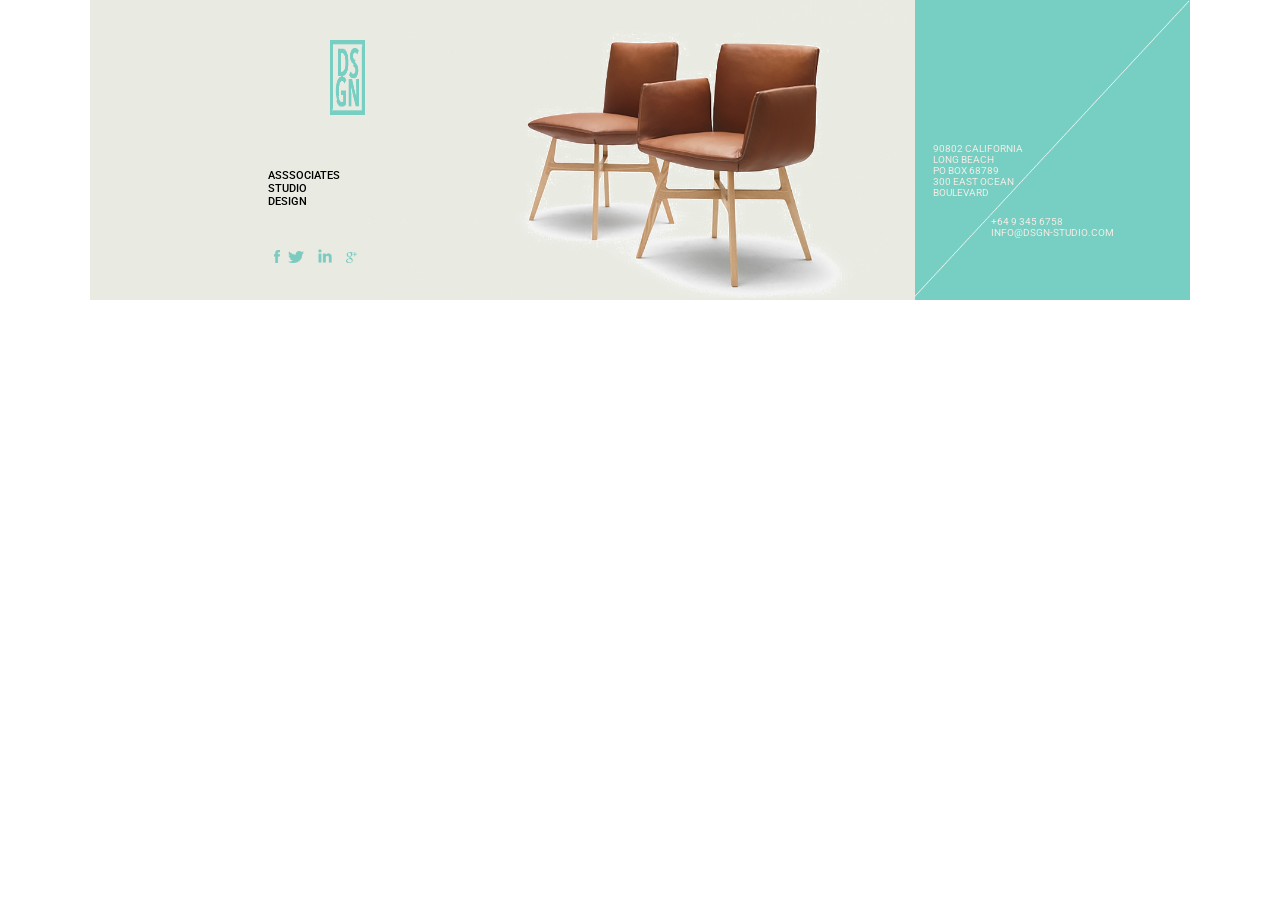
==== index.html @ 315b16b5 "basic styles, colors, header" ====
<!DOCTYPE html>
<html lang="pl-PL">

<head>
	<meta charset="UTF-8">
	<meta name="viewport" content="width=device-width, initial-scale=1.0">
	<title>DSGN Site</title>
	<link rel="stylesheet" href="./css/styles.css">
	<link href="https://maxcdn.bootstrapcdn.com/font-awesome/4.7.0/css/font-awesome.min.css" rel="stylesheet" integrity="sha384-wvfXpqpZZVQGK6TAh5PVlGOfQNHSoD2xbE+QkPxCAFlNEevoEH3Sl0sibVcOQVnN" crossorigin="anonymous">
	<link href="https://fonts.googleapis.com/css?family=Roboto:400,400i,900" rel="stylesheet">
	<link href="https://fonts.googleapis.com/css?family=Special+Elite" rel="stylesheet">
	<link rel="shortcut icon" href="./favicon.ico" type="image/x-icon">
	<link rel="icon" href="./favicon.ico" type="image/x-icon">
	<script src="https://code.jquery.com/jquery-3.2.1.js" integrity="sha256-DZAnKJ/6XZ9si04Hgrsxu/8s717jcIzLy3oi35EouyE=" crossorigin="anonymous"></script>
	<script src="./js/app.js"></script>
</head>

<body>
	<div class="flex-container">
		<header>
			<div class="flex-container">
				<div class="header-left">
					<div class="header-logo"><img src="./images/logo_dsgn1.jpg" alt="DSGN"> </div>
						<div class="header-sign">
							<ul>
								<li>ASSSOCIATES</li>
								<li>STUDIO</li>
								<li>DESIGN</li>
							</ul>
						</div>
						<div class="header-social">
							<ul>
								<li><a href="#"><img src="./images/facebook.png" alt=""></a></li>
								<li><a href="#"><img src="./images/twitter.png" alt=""></a></li>
								<li><a href="#"><img src="./images/linked.png" alt=""></a></li>
								<li><a href="#"><img src="./images/gicon.png" alt=""></a></li>
							</ul>
						</div>
					</div>
					<div class="header-center">

					</div>
					<div class="header-right">
						<div class="right-up">

						</div>
						<div class="right-center">
							<p>90802 CALIFORNIA</p>
							<p>LONG BEACH</p>
							<p>PO BOX 68789</p>
							<p>300 EAST OCEAN</p>
							<p>BOULEVARD</p>
						</div>
						<div class="right-down">
							<p>+64 9 345 6758</p>
							<p>INFO@DSGN-STUDIO.COM</p>
						</div>
					</div>
				</div>
		</header>
		<section>
			<div class="flex-container">
			</div>
		</section>
		<footer>
			<div class="flex-container">
			</div>
		</footer>
		</div>
</body>

</html>
---- css/styles.css ----
/* line 3, scss/styles.scss */
* {
  -webkit-box-sizing: border-box;
  box-sizing: border-box;
  margin: 0;
  padding: 0; }

/* line 19, scss/styles.scss */
body {
  width: 1200px;
  margin: 0 auto;
  padding-left: 50px;
  padding-right: 50px;
  font-family: 'Roboto', sans-serif;
  height: 100%; }

/* line 28, scss/styles.scss */
.flex-container {
  display: flex;
  flex-direction: column;
  flex-wrap: wrap;
  justify-content: center;
  width: 100%;
  height: 100%; }

/* line 38, scss/styles.scss */
header {
  width: 100%;
  height: 300px;
  position: relative;
  margin-left: auto;
  margin-right: auto;
  overflow: hidden;
  z-index: 0; }
  /* line 47, scss/styles.scss */
  header .flex-container {
    display: flex;
    flex-direction: row;
    flex-wrap: wrap;
    justify-content: center;
    width: 100%;
    height: 100%; }
    /* line 55, scss/styles.scss */
    header .flex-container .header-left {
      background-color: #e9eae2;
      flex: 1 0 0;
      display: flex;
      flex-direction: column;
      flex-wrap: wrap;
      align-items: flex-end;
      justify-content: flex-start; }
      /* line 64, scss/styles.scss */
      header .flex-container .header-left .header-logo {
        display: flex;
        justify-content: flex-end;
        margin-top: 40px;
        margin-bottom: 5px; }
        /* line 70, scss/styles.scss */
        header .flex-container .header-left .header-logo img {
          width: 60%;
          height: 60%; }
      /* line 76, scss/styles.scss */
      header .flex-container .header-left .header-sign {
        font-size: 11px;
        font-weight: 500;
        margin-bottom: 40px;
        margin-right: 25px; }
        /* line 82, scss/styles.scss */
        header .flex-container .header-left .header-sign ul {
          list-style: none;
          display: inline-block; }
      /* line 89, scss/styles.scss */
      header .flex-container .header-left .header-social img {
        width: 60%; }
      /* line 93, scss/styles.scss */
      header .flex-container .header-left .header-social li,
      header .flex-container .header-left .header-social ul {
        list-style: none;
        display: inline-block; }
    /* line 101, scss/styles.scss */
    header .flex-container .header-center {
      background-color: #e9eae2;
      flex: 2 0 0;
      background-image: url("../images/img_16.png");
      background-repeat: no-repeat;
      background-position: right;
      background-size: cover; }
    /* line 110, scss/styles.scss */
    header .flex-container .header-right {
      background-color: #77cfc3;
      background-image: url("../images/line.png");
      background-repeat: no-repeat;
      background-position: right;
      background-size: cover;
      flex: 1 0 0;
      display: flex;
      flex-direction: column;
      align-items: center; }
      /* line 121, scss/styles.scss */
      header .flex-container .header-right .right-up {
        display: flex;
        flex: 1 0 33%; }
      /* line 126, scss/styles.scss */
      header .flex-container .header-right .right-center {
        flex: 1 0 33%;
        color: #f3ece4;
        font-size: 10px;
        display: flex;
        flex-direction: column;
        justify-content: flex-end;
        margin-right: 150px; }
      /* line 136, scss/styles.scss */
      header .flex-container .header-right .right-down {
        flex: 1 0 33%;
        color: #f3ece4;
        font-size: 10px;
        display: flex;
        flex-direction: column;
        justify-content: flex-start;
        align-items: flex-start;
        margin-top: 18px; }

/*# sourceMappingURL=[data-uri] */
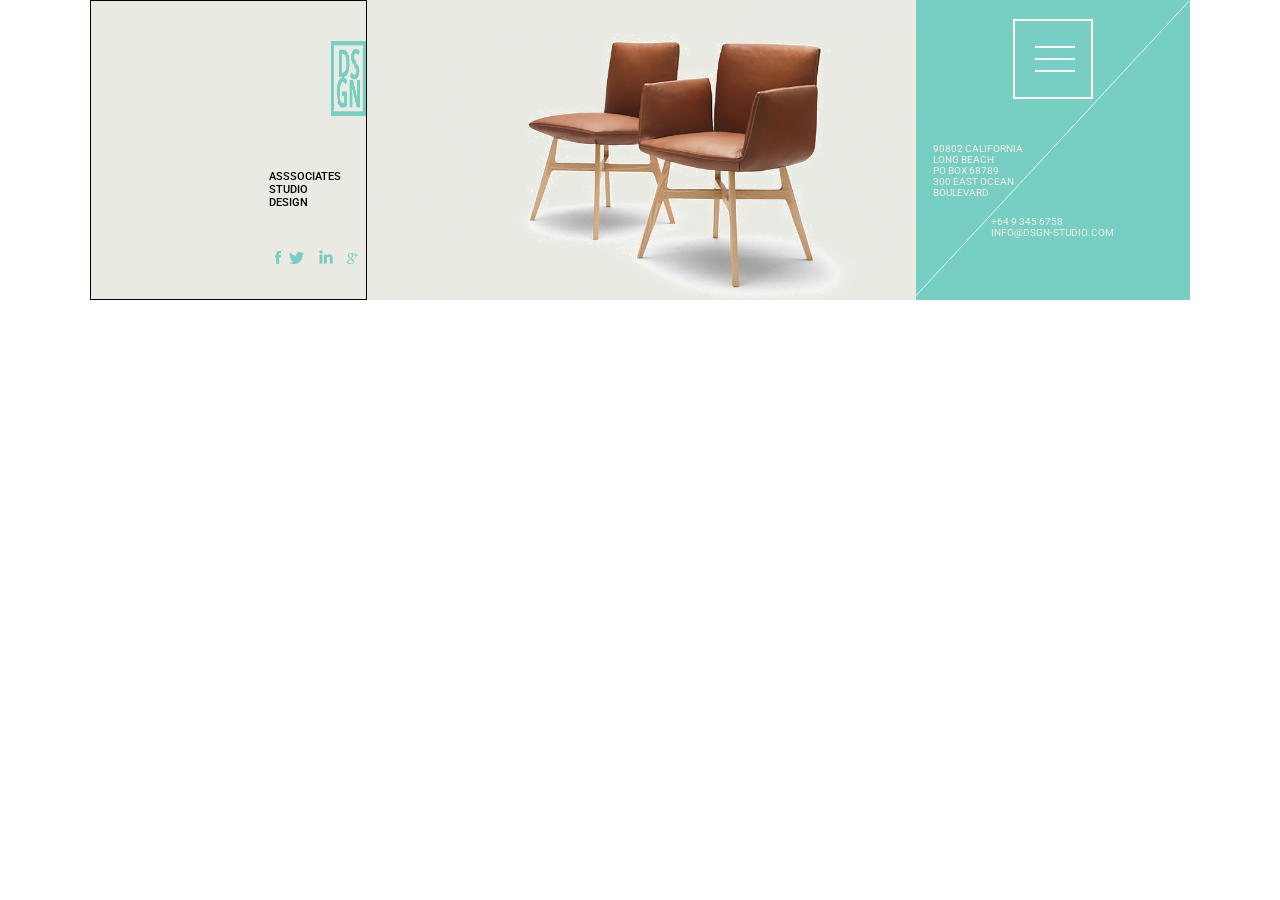
==== commit b62aaa22: "add burger" ====
--- a/index.html
+++ b/index.html
@@ -21,42 +21,47 @@
 			<div class="flex-container">
 				<div class="header-left">
 					<div class="header-logo"><img src="./images/logo_dsgn1.jpg" alt="DSGN"> </div>
-						<div class="header-sign">
-							<ul>
-								<li>ASSSOCIATES</li>
-								<li>STUDIO</li>
-								<li>DESIGN</li>
-							</ul>
-						</div>
-						<div class="header-social">
-							<ul>
-								<li><a href="#"><img src="./images/facebook.png" alt=""></a></li>
-								<li><a href="#"><img src="./images/twitter.png" alt=""></a></li>
-								<li><a href="#"><img src="./images/linked.png" alt=""></a></li>
-								<li><a href="#"><img src="./images/gicon.png" alt=""></a></li>
-							</ul>
-						</div>
+					<div class="header-sign">
+						<ul>
+							<li>ASSSOCIATES</li>
+							<li>STUDIO</li>
+							<li>DESIGN</li>
+						</ul>
 					</div>
-					<div class="header-center">
-
-					</div>
-					<div class="header-right">
-						<div class="right-up">
-
-						</div>
-						<div class="right-center">
-							<p>90802 CALIFORNIA</p>
-							<p>LONG BEACH</p>
-							<p>PO BOX 68789</p>
-							<p>300 EAST OCEAN</p>
-							<p>BOULEVARD</p>
-						</div>
-						<div class="right-down">
-							<p>+64 9 345 6758</p>
-							<p>INFO@DSGN-STUDIO.COM</p>
-						</div>
+					<div class="header-social">
+						<ul>
+							<li><a href="#"><img src="./images/facebook.png" alt=""></a></li>
+							<li><a href="#"><img src="./images/twitter.png" alt=""></a></li>
+							<li><a href="#"><img src="./images/linked.png" alt=""></a></li>
+							<li><a href="#"><img src="./images/gicon.png" alt=""></a></li>
+						</ul>
 					</div>
 				</div>
+				<div class="header-center">
+				</div>
+				<div class="header-right">
+					<div class="right-up">
+						<nav>
+						  <button>
+						    <span></span>
+						    <span></span>
+						    <span></span>
+						  </button>
+						</nav>
+					</div>
+					<div class="right-center">
+						<p>90802 CALIFORNIA</p>
+						<p>LONG BEACH</p>
+						<p>PO BOX 68789</p>
+						<p>300 EAST OCEAN</p>
+						<p>BOULEVARD</p>
+					</div>
+					<div class="right-down">
+						<p>+64 9 345 6758</p>
+						<p>INFO@DSGN-STUDIO.COM</p>
+					</div>
+				</div>
+			</div>
 		</header>
 		<section>
 			<div class="flex-container">
@@ -66,7 +71,7 @@
 			<div class="flex-container">
 			</div>
 		</footer>
-		</div>
+	</div>
 </body>
 
 </html>
--- a/css/styles.css
+++ b/css/styles.css
@@ -5,7 +5,7 @@
   margin: 0;
   padding: 0; }
 
-/* line 19, scss/styles.scss */
+/* line 16, scss/styles.scss */
 body {
   width: 1200px;
   margin: 0 auto;
@@ -14,7 +14,7 @@
   font-family: 'Roboto', sans-serif;
   height: 100%; }
 
-/* line 28, scss/styles.scss */
+/* line 25, scss/styles.scss */
 .flex-container {
   display: flex;
   flex-direction: column;
@@ -23,7 +23,7 @@
   width: 100%;
   height: 100%; }
 
-/* line 38, scss/styles.scss */
+/* line 35, scss/styles.scss */
 header {
   width: 100%;
   height: 300px;
@@ -32,7 +32,7 @@
   margin-right: auto;
   overflow: hidden;
   z-index: 0; }
-  /* line 47, scss/styles.scss */
+  /* line 44, scss/styles.scss */
   header .flex-container {
     display: flex;
     flex-direction: row;
@@ -40,7 +40,7 @@
     justify-content: center;
     width: 100%;
     height: 100%; }
-    /* line 55, scss/styles.scss */
+    /* line 52, scss/styles.scss */
     header .flex-container .header-left {
       background-color: #e9eae2;
       flex: 1 0 0;
@@ -48,36 +48,37 @@
       flex-direction: column;
       flex-wrap: wrap;
       align-items: flex-end;
-      justify-content: flex-start; }
-      /* line 64, scss/styles.scss */
+      justify-content: flex-start;
+      border: 1px solid black; }
+      /* line 62, scss/styles.scss */
       header .flex-container .header-left .header-logo {
         display: flex;
         justify-content: flex-end;
         margin-top: 40px;
         margin-bottom: 5px; }
-        /* line 70, scss/styles.scss */
+        /* line 68, scss/styles.scss */
         header .flex-container .header-left .header-logo img {
           width: 60%;
           height: 60%; }
-      /* line 76, scss/styles.scss */
+      /* line 74, scss/styles.scss */
       header .flex-container .header-left .header-sign {
         font-size: 11px;
         font-weight: 500;
         margin-bottom: 40px;
         margin-right: 25px; }
-        /* line 82, scss/styles.scss */
+        /* line 80, scss/styles.scss */
         header .flex-container .header-left .header-sign ul {
           list-style: none;
           display: inline-block; }
-      /* line 89, scss/styles.scss */
+      /* line 87, scss/styles.scss */
       header .flex-container .header-left .header-social img {
         width: 60%; }
-      /* line 93, scss/styles.scss */
+      /* line 91, scss/styles.scss */
       header .flex-container .header-left .header-social li,
       header .flex-container .header-left .header-social ul {
         list-style: none;
         display: inline-block; }
-    /* line 101, scss/styles.scss */
+    /* line 99, scss/styles.scss */
     header .flex-container .header-center {
       background-color: #e9eae2;
       flex: 2 0 0;
@@ -85,7 +86,7 @@
       background-repeat: no-repeat;
       background-position: right;
       background-size: cover; }
-    /* line 110, scss/styles.scss */
+    /* line 108, scss/styles.scss */
     header .flex-container .header-right {
       background-color: #77cfc3;
       background-image: url("../images/line.png");
@@ -96,11 +97,74 @@
       display: flex;
       flex-direction: column;
       align-items: center; }
-      /* line 121, scss/styles.scss */
+      /* line 119, scss/styles.scss */
       header .flex-container .header-right .right-up {
         display: flex;
+        flex-direction: row;
+        justify-content: center;
+        align-items: flex-end;
         flex: 1 0 33%; }
-      /* line 126, scss/styles.scss */
+        /* line 126, scss/styles.scss */
+        header .flex-container .header-right .right-up nav {
+          width: 80px;
+          height: 80px;
+          border: 2px solid #fff;
+          z-index: 99;
+          position: fixed;
+          flex-direction: row;
+          justify-content: center;
+          align-items: flex-end; }
+          /* line 136, scss/styles.scss */
+          header .flex-container .header-right .right-up nav div {
+            position: fixed;
+            text-align: center;
+            flex-direction: row;
+            justify-content: center;
+            align-items: flex-end; }
+          /* line 144, scss/styles.scss */
+          header .flex-container .header-right .right-up nav button {
+            position: relative;
+            display: inline-block;
+            padding: 0;
+            height: 40px;
+            width: 40px;
+            background: none;
+            border: none;
+            cursor: pointer;
+            outline: 0;
+            margin-top: 25px;
+            margin-left: 20px; }
+            /* line 157, scss/styles.scss */
+            header .flex-container .header-right .right-up nav button span {
+              position: absolute;
+              display: block;
+              height: 2px;
+              width: 100%;
+              background: #fff;
+              transition: top 0.2s 0.2s linear, opacity 0.1s 0.2s linear, transform 0.2s linear; }
+              /* line 165, scss/styles.scss */
+              header .flex-container .header-right .right-up nav button span:nth-child(1) {
+                top: 0; }
+              /* line 169, scss/styles.scss */
+              header .flex-container .header-right .right-up nav button span:nth-child(2) {
+                top: 12px; }
+              /* line 173, scss/styles.scss */
+              header .flex-container .header-right .right-up nav button span:nth-child(3) {
+                top: 24px; }
+          /* line 179, scss/styles.scss */
+          header .flex-container .header-right .right-up nav button.active span {
+            top: 12px;
+            transition: top 0.2s linear, opacity 0.1s 0.2s linear, transform 0.2s 0.2s linear; }
+            /* line 183, scss/styles.scss */
+            header .flex-container .header-right .right-up nav button.active span:nth-child(1) {
+              transform: rotate(45deg); }
+            /* line 187, scss/styles.scss */
+            header .flex-container .header-right .right-up nav button.active span:nth-child(2) {
+              opacity: 0; }
+            /* line 191, scss/styles.scss */
+            header .flex-container .header-right .right-up nav button.active span:nth-child(3) {
+              transform: rotate(-45deg); }
+      /* line 198, scss/styles.scss */
       header .flex-container .header-right .right-center {
         flex: 1 0 33%;
         color: #f3ece4;
@@ -109,7 +173,7 @@
         flex-direction: column;
         justify-content: flex-end;
         margin-right: 150px; }
-      /* line 136, scss/styles.scss */
+      /* line 208, scss/styles.scss */
       header .flex-container .header-right .right-down {
         flex: 1 0 33%;
         color: #f3ece4;
@@ -120,4 +184,4 @@
         align-items: flex-start;
         margin-top: 18px; }
 
-/*# sourceMappingURL=[data-uri] */
+/*# sourceMappingURL=[data-uri] */
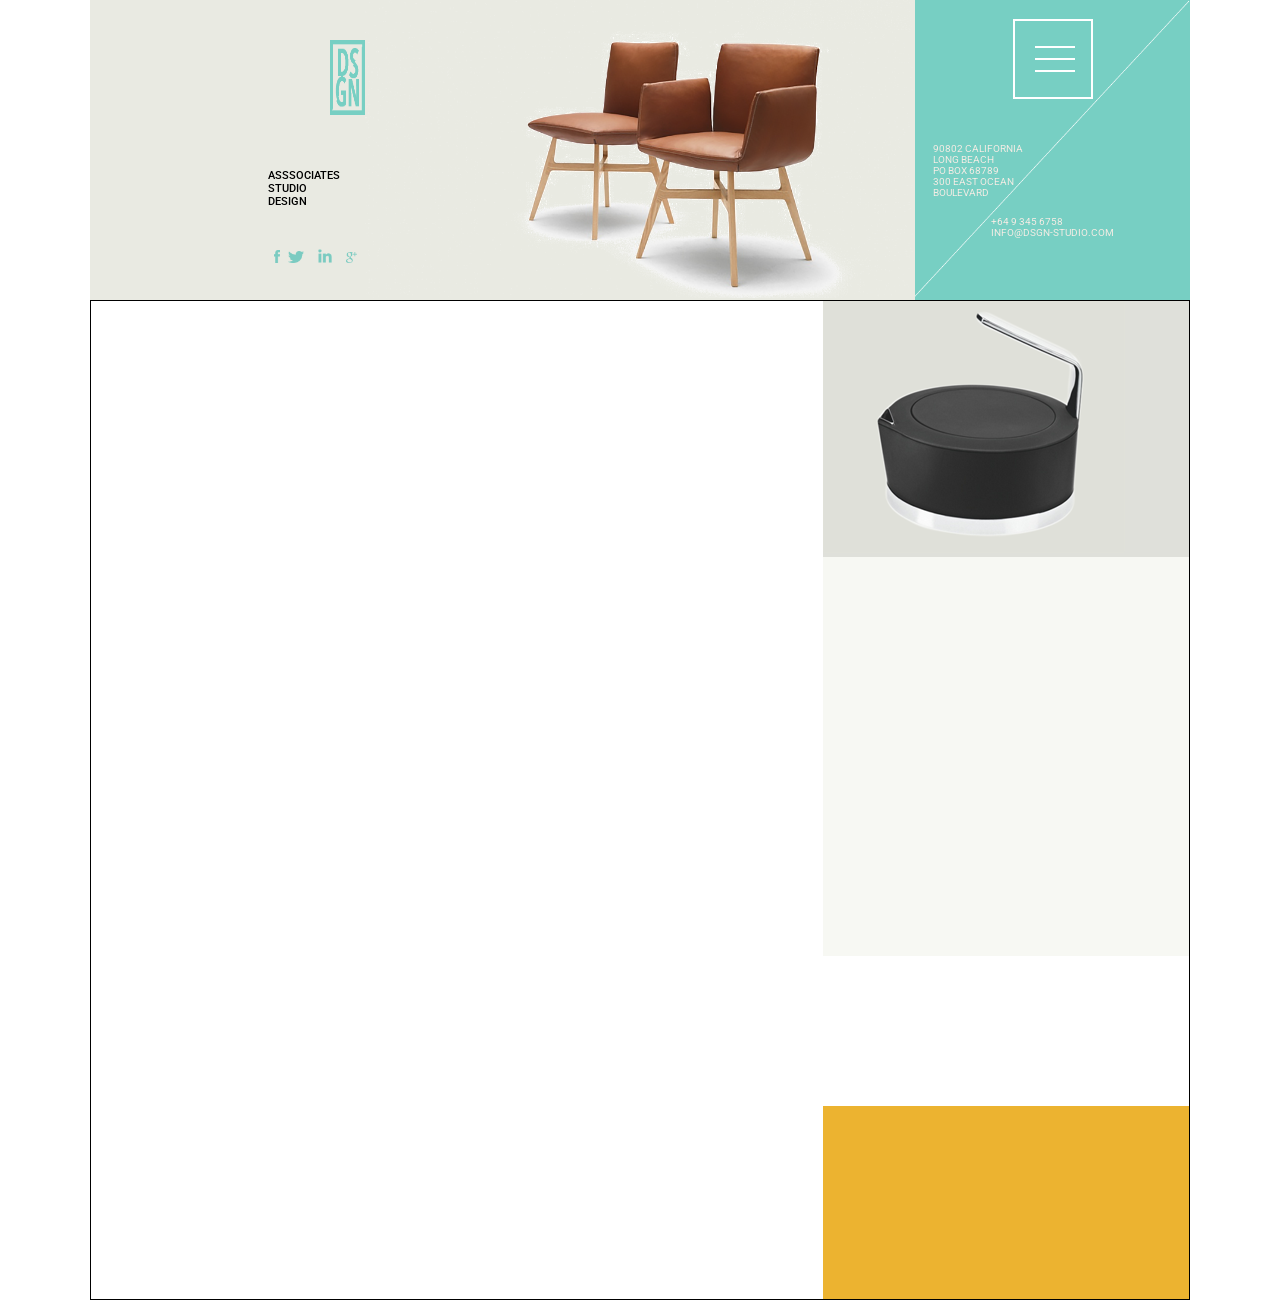
==== commit 80ef7e00: "add section" ====
--- a/index.html
+++ b/index.html
@@ -18,54 +18,78 @@
 <body>
 	<div class="flex-container">
 		<header>
-			<div class="flex-container">
-				<div class="header-left">
-					<div class="header-logo"><img src="./images/logo_dsgn1.jpg" alt="DSGN"> </div>
-					<div class="header-sign">
+			<!-- <div class="flex-container"> -->
+			<div class="header-left">
+				<div class="header-logo"><img src="./images/logo_dsgn1.jpg" alt="DSGN"> </div>
+				<div class="header-sign">
+					<ul>
+						<li>ASSSOCIATES</li>
+						<li>STUDIO</li>
+						<li>DESIGN</li>
+					</ul>
+				</div>
+				<div class="header-social">
+					<ul>
+						<li><a href="#"><img src="./images/facebook.png" alt=""></a></li>
+						<li><a href="#"><img src="./images/twitter.png" alt=""></a></li>
+						<li><a href="#"><img src="./images/linked.png" alt=""></a></li>
+						<li><a href="#"><img src="./images/gicon.png" alt=""></a></li>
+					</ul>
+				</div>
+				<!-- <div class="menu">
 						<ul>
-							<li>ASSSOCIATES</li>
-							<li>STUDIO</li>
-							<li>DESIGN</li>
+							<li><a href="#">HOME</a></li>
+							<li><a href="#">PROJECTS</a></li>
+							<li><a href="#">TIMELINE</a></li>
+							<li><a href="#">STUDIO</a></li>
+							<li><a href="#">CONTACT</a></li>
 						</ul>
-					</div>
-					<div class="header-social">
-						<ul>
-							<li><a href="#"><img src="./images/facebook.png" alt=""></a></li>
-							<li><a href="#"><img src="./images/twitter.png" alt=""></a></li>
-							<li><a href="#"><img src="./images/linked.png" alt=""></a></li>
-							<li><a href="#"><img src="./images/gicon.png" alt=""></a></li>
-						</ul>
-					</div>
-				</div>
-				<div class="header-center">
-				</div>
-				<div class="header-right">
-					<div class="right-up">
-						<nav>
-						  <button>
+					</div> -->
+			</div>
+			<div class="header-center">
+			</div>
+			<div class="header-right">
+				<div class="right-up">
+					<nav>
+						<button>
 						    <span></span>
 						    <span></span>
 						    <span></span>
 						  </button>
-						</nav>
-					</div>
-					<div class="right-center">
-						<p>90802 CALIFORNIA</p>
-						<p>LONG BEACH</p>
-						<p>PO BOX 68789</p>
-						<p>300 EAST OCEAN</p>
-						<p>BOULEVARD</p>
-					</div>
-					<div class="right-down">
-						<p>+64 9 345 6758</p>
-						<p>INFO@DSGN-STUDIO.COM</p>
-					</div>
+					</nav>
+				</div>
+				<div class="right-center">
+					<p>90802 CALIFORNIA</p>
+					<p>LONG BEACH</p>
+					<p>PO BOX 68789</p>
+					<p>300 EAST OCEAN</p>
+					<p>BOULEVARD</p>
+				</div>
+				<div class="right-down">
+					<p>+64 9 345 6758</p>
+					<p>INFO@DSGN-STUDIO.COM</p>
 				</div>
 			</div>
+			<!-- </div> -->
 		</header>
 		<section>
-			<div class="flex-container">
-			</div>
+			<article class="projects-left">
+
+			</article>
+			<article class="projects-right">
+				<div class="right-first">
+<img src="./images/img_11.png" alt="">
+				</div>
+				<div class="right-second">
+
+				</div>
+				<div class="right-third">
+
+				</div>
+				<div class="right-four">
+
+				</div>
+			</article>
 		</section>
 		<footer>
 			<div class="flex-container">
--- a/css/styles.css
+++ b/css/styles.css
@@ -31,157 +31,195 @@
   margin-left: auto;
   margin-right: auto;
   overflow: hidden;
-  z-index: 0; }
-  /* line 44, scss/styles.scss */
-  header .flex-container {
+  z-index: 0;
+  display: flex;
+  flex-direction: row;
+  flex-wrap: wrap;
+  justify-content: center;
+  width: 100%; }
+  /* line 49, scss/styles.scss */
+  header .header-left {
+    background-color: #e9eae2;
+    flex: 1 0 0;
     display: flex;
-    flex-direction: row;
+    flex-direction: column;
     flex-wrap: wrap;
-    justify-content: center;
-    width: 100%;
-    height: 100%; }
-    /* line 52, scss/styles.scss */
-    header .flex-container .header-left {
-      background-color: #e9eae2;
-      flex: 1 0 0;
-      display: flex;
-      flex-direction: column;
-      flex-wrap: wrap;
-      align-items: flex-end;
-      justify-content: flex-start;
-      border: 1px solid black; }
-      /* line 62, scss/styles.scss */
-      header .flex-container .header-left .header-logo {
-        display: flex;
-        justify-content: flex-end;
-        margin-top: 40px;
-        margin-bottom: 5px; }
-        /* line 68, scss/styles.scss */
-        header .flex-container .header-left .header-logo img {
-          width: 60%;
-          height: 60%; }
-      /* line 74, scss/styles.scss */
-      header .flex-container .header-left .header-sign {
-        font-size: 11px;
-        font-weight: 500;
-        margin-bottom: 40px;
-        margin-right: 25px; }
-        /* line 80, scss/styles.scss */
-        header .flex-container .header-left .header-sign ul {
-          list-style: none;
-          display: inline-block; }
-      /* line 87, scss/styles.scss */
-      header .flex-container .header-left .header-social img {
-        width: 60%; }
-      /* line 91, scss/styles.scss */
-      header .flex-container .header-left .header-social li,
-      header .flex-container .header-left .header-social ul {
+    align-items: flex-end;
+    justify-content: flex-start; }
+    /* line 58, scss/styles.scss */
+    header .header-left .header-logo {
+      display: flex;
+      justify-content: flex-end;
+      margin-top: 40px;
+      margin-bottom: 5px; }
+      /* line 64, scss/styles.scss */
+      header .header-left .header-logo img {
+        width: 60%;
+        height: 60%; }
+    /* line 70, scss/styles.scss */
+    header .header-left .header-sign {
+      font-size: 11px;
+      font-weight: 500;
+      margin-bottom: 40px;
+      margin-right: 25px; }
+      /* line 76, scss/styles.scss */
+      header .header-left .header-sign ul {
         list-style: none;
         display: inline-block; }
-    /* line 99, scss/styles.scss */
-    header .flex-container .header-center {
-      background-color: #e9eae2;
-      flex: 2 0 0;
-      background-image: url("../images/img_16.png");
-      background-repeat: no-repeat;
-      background-position: right;
-      background-size: cover; }
-    /* line 108, scss/styles.scss */
-    header .flex-container .header-right {
-      background-color: #77cfc3;
-      background-image: url("../images/line.png");
-      background-repeat: no-repeat;
-      background-position: right;
-      background-size: cover;
-      flex: 1 0 0;
-      display: flex;
-      flex-direction: column;
-      align-items: center; }
-      /* line 119, scss/styles.scss */
-      header .flex-container .header-right .right-up {
-        display: flex;
+    /* line 83, scss/styles.scss */
+    header .header-left .header-social img {
+      width: 60%; }
+    /* line 87, scss/styles.scss */
+    header .header-left .header-social li,
+    header .header-left .header-social ul {
+      list-style: none;
+      display: inline-block; }
+  /* line 97, scss/styles.scss */
+  header .header-center {
+    background-color: #e9eae2;
+    flex: 2 0 0;
+    background-image: url("../images/img_16.png");
+    background-repeat: no-repeat;
+    background-position: right;
+    background-size: cover; }
+  /* line 106, scss/styles.scss */
+  header .header-right {
+    background-color: #77cfc3;
+    background-image: url("../images/line.png");
+    background-repeat: no-repeat;
+    background-position: right;
+    background-size: cover;
+    flex: 1 0 0;
+    display: flex;
+    flex-direction: column;
+    align-items: center; }
+    /* line 117, scss/styles.scss */
+    header .header-right .right-up {
+      display: flex;
+      flex-direction: row;
+      justify-content: center;
+      align-items: flex-end;
+      flex: 1 0 33%; }
+      /* line 124, scss/styles.scss */
+      header .header-right .right-up nav {
+        width: 80px;
+        height: 80px;
+        border: 2px solid #fff;
+        z-index: 99;
+        position: fixed;
         flex-direction: row;
         justify-content: center;
-        align-items: flex-end;
-        flex: 1 0 33%; }
-        /* line 126, scss/styles.scss */
-        header .flex-container .header-right .right-up nav {
-          width: 80px;
-          height: 80px;
-          border: 2px solid #fff;
-          z-index: 99;
+        align-items: flex-end; }
+        /* line 134, scss/styles.scss */
+        header .header-right .right-up nav div {
           position: fixed;
+          text-align: center;
           flex-direction: row;
           justify-content: center;
           align-items: flex-end; }
-          /* line 136, scss/styles.scss */
-          header .flex-container .header-right .right-up nav div {
-            position: fixed;
-            text-align: center;
-            flex-direction: row;
-            justify-content: center;
-            align-items: flex-end; }
-          /* line 144, scss/styles.scss */
-          header .flex-container .header-right .right-up nav button {
-            position: relative;
-            display: inline-block;
-            padding: 0;
-            height: 40px;
-            width: 40px;
-            background: none;
-            border: none;
-            cursor: pointer;
-            outline: 0;
-            margin-top: 25px;
-            margin-left: 20px; }
-            /* line 157, scss/styles.scss */
-            header .flex-container .header-right .right-up nav button span {
-              position: absolute;
-              display: block;
-              height: 2px;
-              width: 100%;
-              background: #fff;
-              transition: top 0.2s 0.2s linear, opacity 0.1s 0.2s linear, transform 0.2s linear; }
-              /* line 165, scss/styles.scss */
-              header .flex-container .header-right .right-up nav button span:nth-child(1) {
-                top: 0; }
-              /* line 169, scss/styles.scss */
-              header .flex-container .header-right .right-up nav button span:nth-child(2) {
-                top: 12px; }
-              /* line 173, scss/styles.scss */
-              header .flex-container .header-right .right-up nav button span:nth-child(3) {
-                top: 24px; }
-          /* line 179, scss/styles.scss */
-          header .flex-container .header-right .right-up nav button.active span {
-            top: 12px;
-            transition: top 0.2s linear, opacity 0.1s 0.2s linear, transform 0.2s 0.2s linear; }
-            /* line 183, scss/styles.scss */
-            header .flex-container .header-right .right-up nav button.active span:nth-child(1) {
-              transform: rotate(45deg); }
-            /* line 187, scss/styles.scss */
-            header .flex-container .header-right .right-up nav button.active span:nth-child(2) {
-              opacity: 0; }
-            /* line 191, scss/styles.scss */
-            header .flex-container .header-right .right-up nav button.active span:nth-child(3) {
-              transform: rotate(-45deg); }
-      /* line 198, scss/styles.scss */
-      header .flex-container .header-right .right-center {
-        flex: 1 0 33%;
-        color: #f3ece4;
-        font-size: 10px;
-        display: flex;
-        flex-direction: column;
-        justify-content: flex-end;
-        margin-right: 150px; }
-      /* line 208, scss/styles.scss */
-      header .flex-container .header-right .right-down {
-        flex: 1 0 33%;
-        color: #f3ece4;
-        font-size: 10px;
-        display: flex;
-        flex-direction: column;
-        justify-content: flex-start;
-        align-items: flex-start;
-        margin-top: 18px; }
-
-/*# sourceMappingURL=[data-uri] */
+        /* line 142, scss/styles.scss */
+        header .header-right .right-up nav button {
+          position: relative;
+          display: inline-block;
+          padding: 0;
+          height: 40px;
+          width: 40px;
+          background: none;
+          border: none;
+          cursor: pointer;
+          outline: 0;
+          margin-top: 25px;
+          margin-left: 20px; }
+          /* line 155, scss/styles.scss */
+          header .header-right .right-up nav button span {
+            position: absolute;
+            display: block;
+            height: 2px;
+            width: 100%;
+            background: #fff;
+            transition: top 0.2s 0.2s linear, opacity 0.1s 0.2s linear, transform 0.2s linear; }
+            /* line 163, scss/styles.scss */
+            header .header-right .right-up nav button span:nth-child(1) {
+              top: 0; }
+            /* line 167, scss/styles.scss */
+            header .header-right .right-up nav button span:nth-child(2) {
+              top: 12px; }
+            /* line 171, scss/styles.scss */
+            header .header-right .right-up nav button span:nth-child(3) {
+              top: 24px; }
+        /* line 177, scss/styles.scss */
+        header .header-right .right-up nav button.active span {
+          top: 12px;
+          transition: top 0.2s linear, opacity 0.1s 0.2s linear, transform 0.2s 0.2s linear; }
+          /* line 181, scss/styles.scss */
+          header .header-right .right-up nav button.active span:nth-child(1) {
+            transform: rotate(45deg); }
+          /* line 185, scss/styles.scss */
+          header .header-right .right-up nav button.active span:nth-child(2) {
+            opacity: 0; }
+          /* line 189, scss/styles.scss */
+          header .header-right .right-up nav button.active span:nth-child(3) {
+            transform: rotate(-45deg); }
+    /* line 196, scss/styles.scss */
+    header .header-right .right-center {
+      flex: 1 0 33%;
+      color: #f3ece4;
+      font-size: 10px;
+      display: flex;
+      flex-direction: column;
+      justify-content: flex-end;
+      margin-right: 150px; }
+    /* line 206, scss/styles.scss */
+    header .header-right .right-down {
+      flex: 1 0 33%;
+      color: #f3ece4;
+      font-size: 10px;
+      display: flex;
+      flex-direction: column;
+      justify-content: flex-start;
+      align-items: flex-start;
+      margin-top: 18px; }
+
+/* line 219, scss/styles.scss */
+section {
+  width: 100%;
+  height: 1000px;
+  position: relative;
+  margin-left: auto;
+  margin-right: auto;
+  overflow: hidden;
+  z-index: 0;
+  border: 1px solid black;
+  display: flex;
+  flex-direction: row; }
+  /* line 231, scss/styles.scss */
+  section .projects-left {
+    flex: 1 0 66.6%; }
+  /* line 235, scss/styles.scss */
+  section .projects-right {
+    width: 100%;
+    flex: 0 0 33.3%;
+    display: flex;
+    flex-direction: column; }
+    /* line 241, scss/styles.scss */
+    section .projects-right .right-first {
+      width: 100%;
+      flex: 0 0 25%;
+      background-color: #dfe0da; }
+    /* line 247, scss/styles.scss */
+    section .projects-right .right-second {
+      width: 100%;
+      flex: 0 0 40%;
+      background-color: #f7f8f3; }
+    /* line 253, scss/styles.scss */
+    section .projects-right .right-third {
+      width: 100%;
+      flex: 0 0 15%;
+      background-color: #fff; }
+    /* line 259, scss/styles.scss */
+    section .projects-right .right-four {
+      width: 100%;
+      flex: 0 0 20%;
+      background-color: #ecb330; }
+
+/*# sourceMappingURL=[data-uri] */
